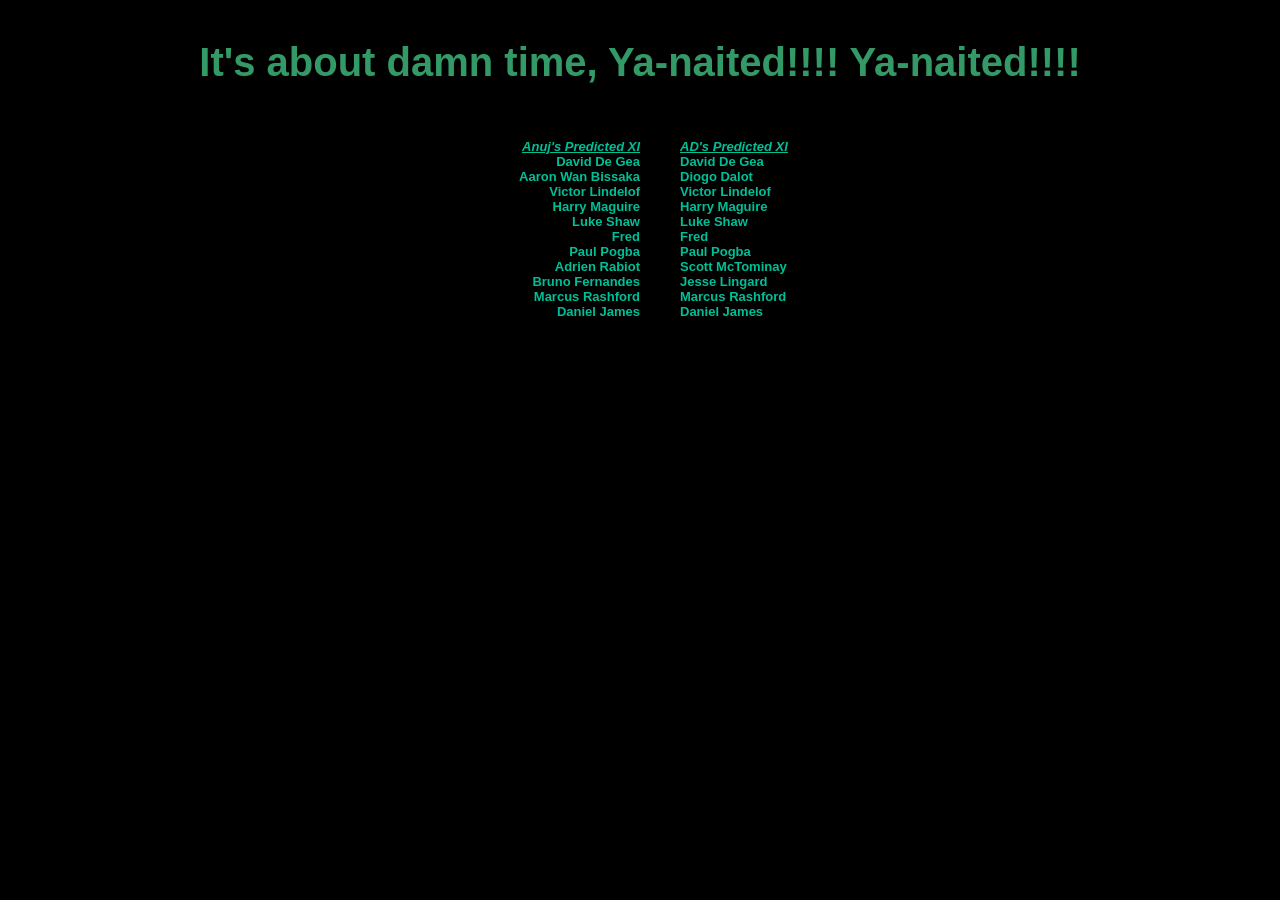
==== countdown/index.html @ b7aad6b7 "added pred xi and renamed folder" ====
<!DOCTYPE html>
<html>
<head>
<title>Countdown</title>
</head>
<link rel="stylesheet" type="text/css" href="index.css">
<body>

<h1><b><span id="title">Manchester United vs Brighton & Hove Albion</span></b></h1>
<div id="clockdiv">
  <div id="daysshow">
    <span class="days"></span>
    <div class="smalltext">Days</div>
  </div>
  <div id="hoursshow">
    <span class="hours"></span>
    <div class="smalltext">Hours</div>
  </div>
  <div id="minutesshow">
    <span class="minutes"></span>
    <div class="smalltext">Minutes</div>
  </div>
  <div id="secondsshow">
    <span class="seconds"></span>
    <div class="smalltext">Seconds</div>
  </div>
</div>

<h1><b><span id="message">Kick Off: August 11, 2019 20:45:00 NPT</span></b></h1><br>
<div class="group">
  <div class="left predanuj">
      <ul>
        <li>Anuj's Predicted XI</li>
        <li>David De Gea</li>
        <li>Aaron Wan Bissaka</li>
        <li>Victor Lindelof</li>
        <li>Harry Maguire</li>
        <li>Luke Shaw</li>
        <li>Fred</li>
        <li>Paul Pogba</li>
        <li>Adrien Rabiot</li>
        <li>Bruno Fernandes</li>
        <li>Marcus Rashford</li>
        <li>Daniel James</li>
      </ul>
  </div>
  <div class="right predad">
    <ul>
      <li>AD's Predicted XI</li>
      <li>David De Gea</li>
      <li>Diogo Dalot</li>
      <li>Victor Lindelof</li>
      <li>Harry Maguire</li>
      <li>Luke Shaw</li>
      <li>Fred</li>
      <li>Paul Pogba</li>
      <li>Scott McTominay</li>
      <li>Jesse Lingard</li>
      <li>Marcus Rashford</li>
      <li>Daniel James</li>
    </ul>
  </div>
</div>
</body>
<script type="text/javascript" src="index.js"></script>
</html>
---- countdown/index.css ----
body{
	text-align: center;
	background: #000000;
  font-family: sans-serif;
  font-weight: 100;
}

h1{
  color: #396;
  font-weight: 100;
  font-size: 40px;
  margin: 40px 0px 20px;
}

#clockdiv{
	font-family: sans-serif;
	color: #fff;
	display: inline-block;
	font-weight: 100;
	text-align: center;
	font-size: 30px;
}

#clockdiv > div{
	padding: 10px;
	border-radius: 3px;
	background: #00BF96;
	display: inline-block;
}

#clockdiv div > span{
	padding: 15px;
	border-radius: 3px;
	background: #00816A;
	display: inline-block;
}

.smalltext{
	padding-top: 5px;
	font-size: 16px;
}

.desc{
	background: #ffffff;
}

.right{
	float: right;
}

.left{
	float: left;
}

ul li{
	color: #00BF96;
	font-size: small;
	font-weight: bold;
	list-style-type: ''
}

.names{
	color: #00BF96;
	font-size: small;
	font-weight: bold;
}

.predad{
	text-align: left;
	width: 50%;
}

.predanuj{
	text-align: right;
	width: 50%;
}
li:first-child{
	font-style: oblique;
	text-decoration: underline;
}
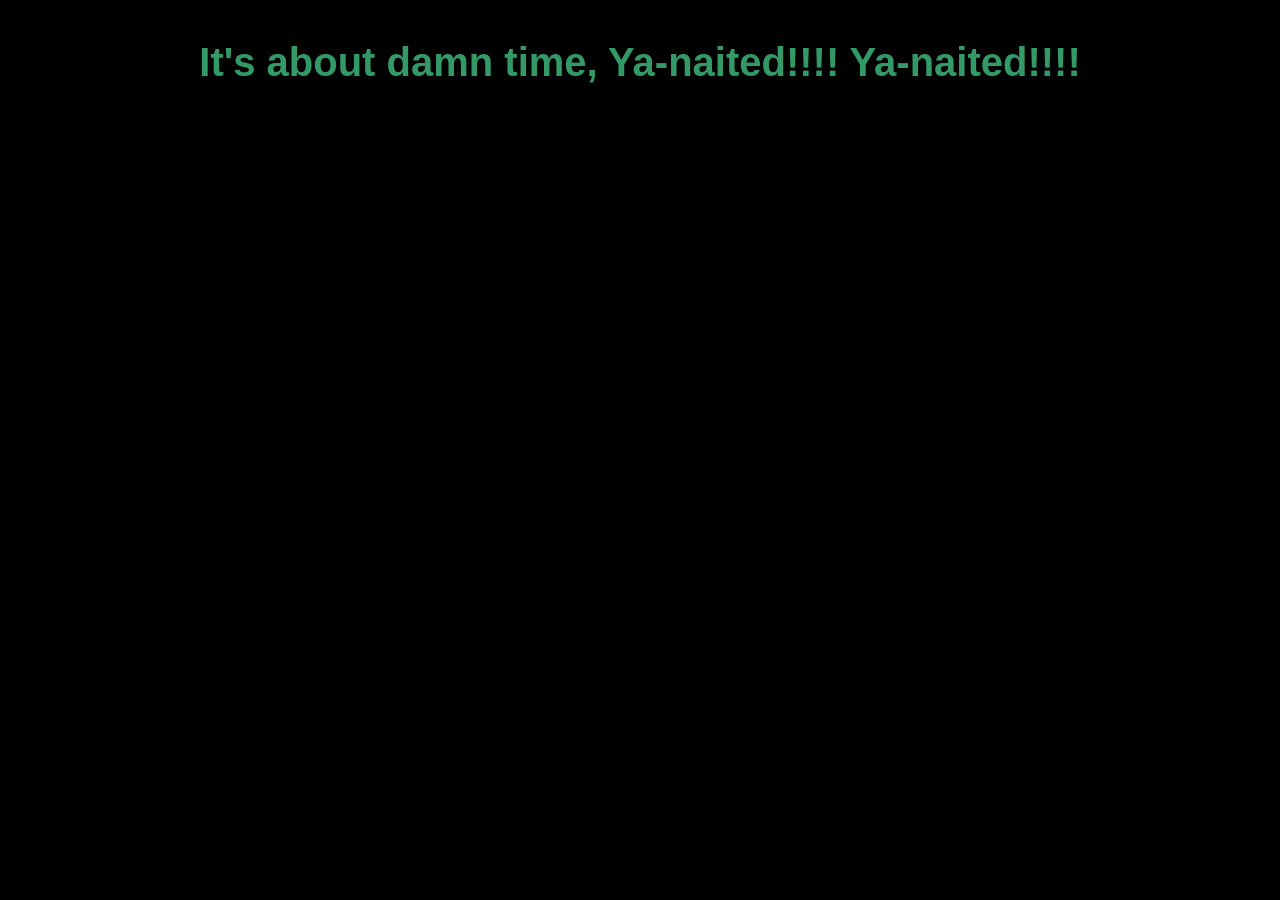
==== commit dda193fc: "updated the countdown for aug 31 2021" ====
--- a/countdown/index.html
+++ b/countdown/index.html
@@ -6,7 +6,7 @@
 <link rel="stylesheet" type="text/css" href="index.css">
 <body>
 
-<h1><b><span id="title">Manchester United vs Brighton & Hove Albion</span></b></h1>
+<h1><b><span id="title">Time left in hell! 😈 😈</span></b></h1>
 <div id="clockdiv">
   <div id="daysshow">
     <span class="days"></span>
@@ -26,8 +26,8 @@
   </div>
 </div>
 
-<h1><b><span id="message">Kick Off: August 11, 2019 20:45:00 NPT</span></b></h1><br>
-<div class="group">
+<h1><b><span id="message">Fast forward the clocks please! 😫 🆘 🆘</span></b></h1><br>
+<!-- <div class="group">
   <div class="left predanuj">
       <ul>
         <li>Anuj's Predicted XI</li>
@@ -60,7 +60,7 @@
       <li>Daniel James</li>
     </ul>
   </div>
-</div>
+</div> -->
 </body>
 <script type="text/javascript" src="index.js"></script>
 </html>
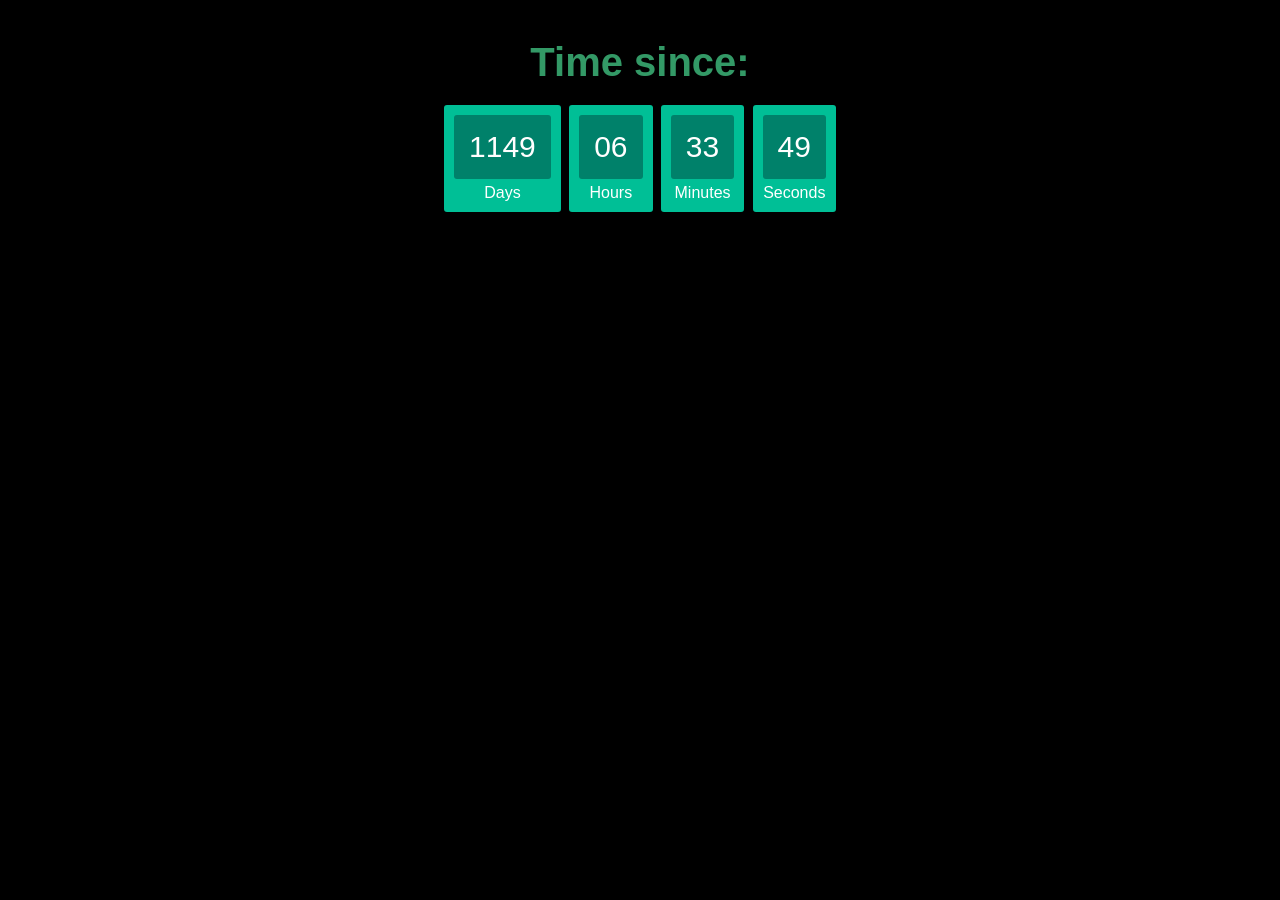
==== commit 5f65c630: "updated countdown to countup" ====
--- a/countdown/index.html
+++ b/countdown/index.html
@@ -1,12 +1,12 @@
 <!DOCTYPE html>
 <html>
 <head>
-<title>Countdown</title>
+<title>Countup</title>
 </head>
 <link rel="stylesheet" type="text/css" href="index.css">
 <body>
 
-<h1><b><span id="title">Time left in hell! 😈 😈</span></b></h1>
+<h1><b><span id="title">Time since:</span></b></h1>
 <div id="clockdiv">
   <div id="daysshow">
     <span class="days"></span>
@@ -26,7 +26,7 @@
   </div>
 </div>
 
-<h1><b><span id="message">Fast forward the clocks please! 😫 🆘 🆘</span></b></h1><br>
+<!-- <h1><b><span id="message">Fast forward the clocks please! 😫 🆘 🆘</span></b></h1><br> -->
 <!-- <div class="group">
   <div class="left predanuj">
       <ul>
